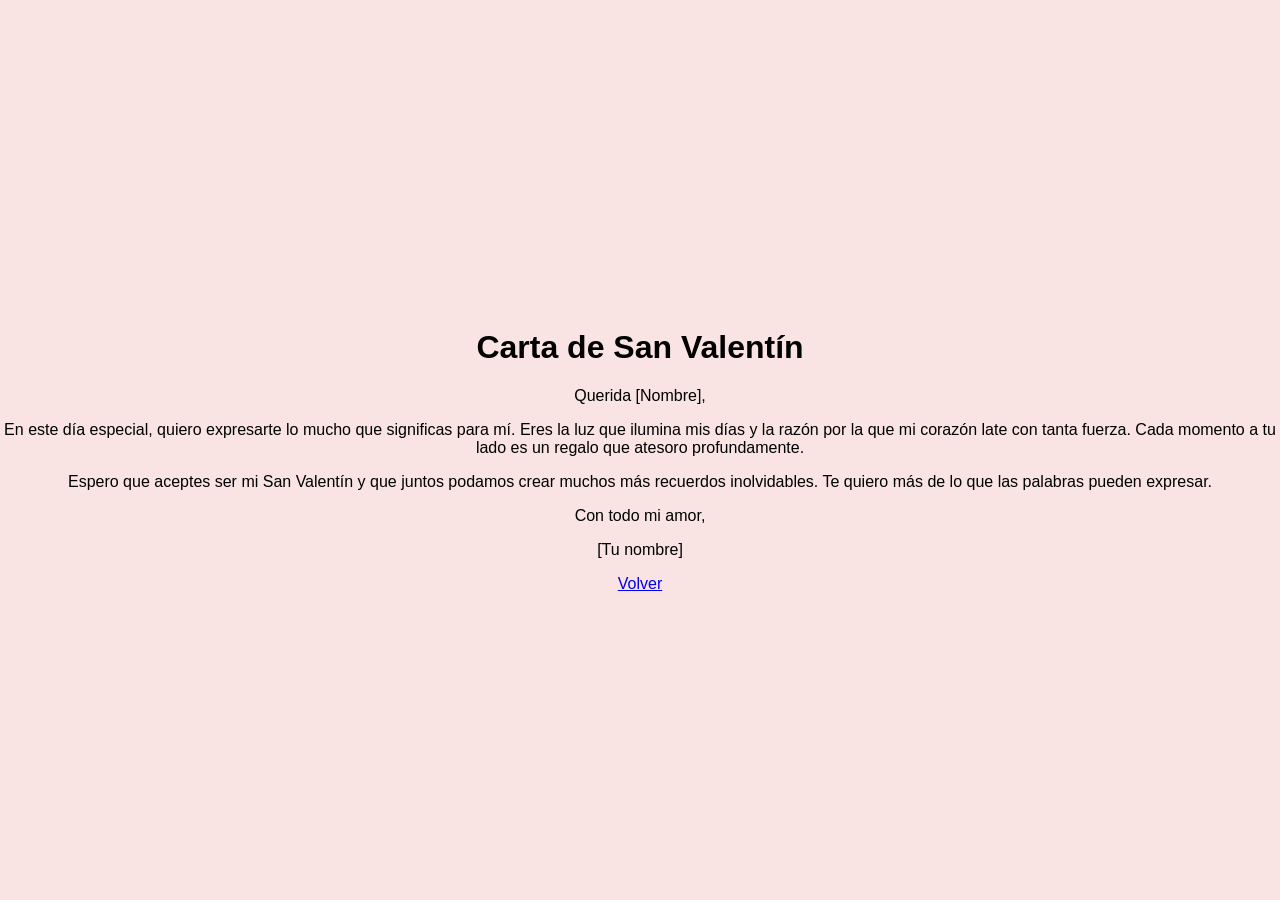
==== carta.html @ 8703a77c "first commit" ====
<!DOCTYPE html>
<html lang="es">
<head>
    <meta charset="UTF-8">
    <meta name="viewport" content="width=device-width, initial-scale=1.0">
    <title>Carta Romántica</title>
    <link rel="stylesheet" href="stiles.css">
</head>
<body>
    <div class="container">
        <h1>Carta de San Valentín</h1>
        <div class="carta">
            <p>Querida [Nombre],</p>
            <p>En este día especial, quiero expresarte lo mucho que significas para mí. Eres la luz que ilumina mis días y la razón por la que mi corazón late con tanta fuerza. Cada momento a tu lado es un regalo que atesoro profundamente.</p>
            <p>Espero que aceptes ser mi San Valentín y que juntos podamos crear muchos más recuerdos inolvidables. Te quiero más de lo que las palabras pueden expresar.</p>
            <p>Con todo mi amor,</p>
            <p>[Tu nombre]</p>
        </div>
        <a href="index.html">Volver</a>
    </div>
</body>
</html>
---- stiles.css ----
body {
    font-family: 'Arial', sans-serif;
    background-color: #f9e3e3;
    display: flex;
    justify-content: center;
    align-items: center;
    height: 100vh;
    margin: 0;
}

.container {
    text-align: center;
}

.flower {
    font-size: 100px;
    color: #e74c3c;
    margin-bottom: 20px;
}

button {
    background-color: #e74c3c;
    color: #fff;
    border: none;
    padding: 10px 20px;
    font-size: 1em;
    border-radius: 5px;
    cursor: pointer;
    transition: background-color 0.3s;
}

button:hover {
    background-color: #c0392b;
}
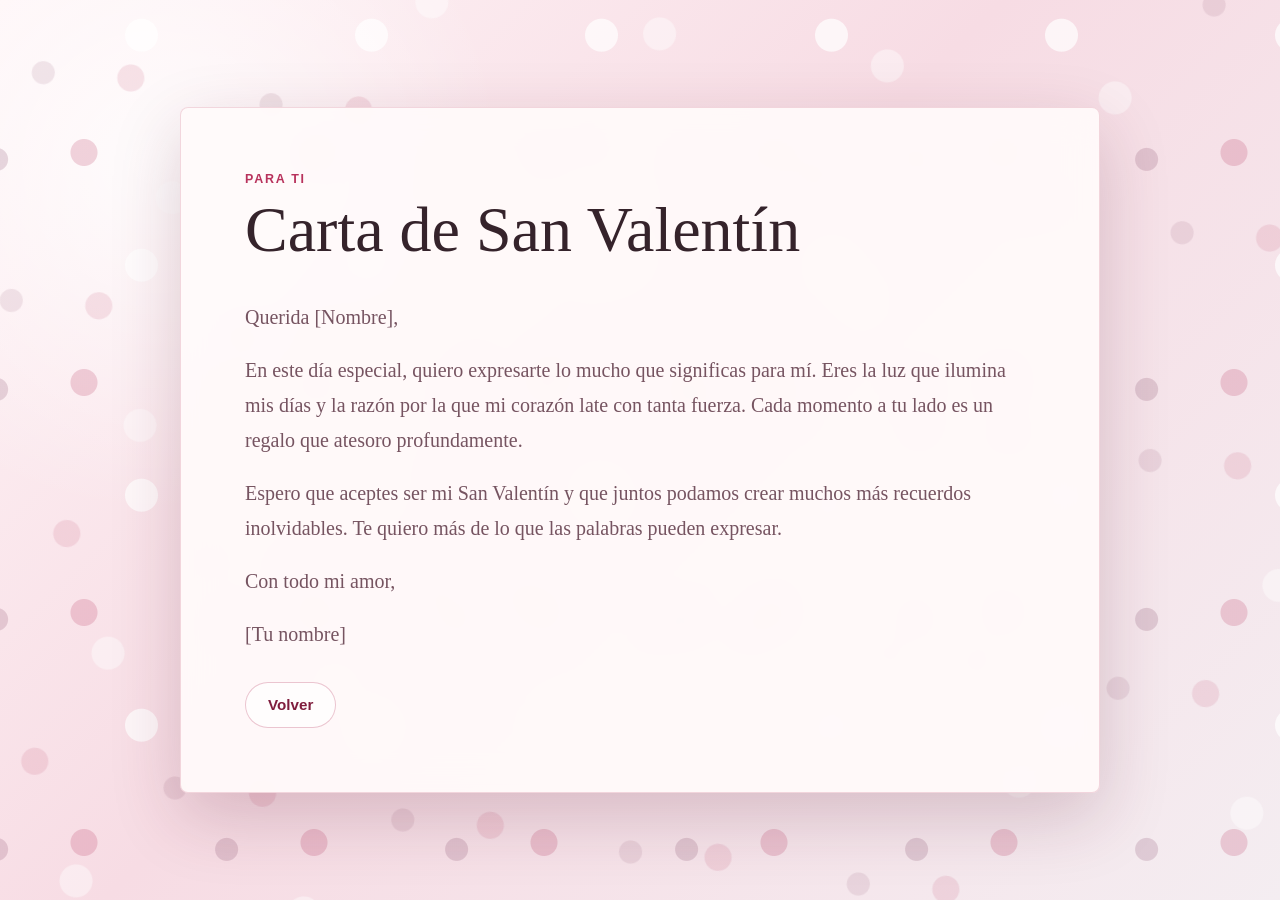
==== commit 69bf8f9f: "actualizado" ====
--- a/carta.html
+++ b/carta.html
@@ -3,20 +3,34 @@
 <head>
     <meta charset="UTF-8">
     <meta name="viewport" content="width=device-width, initial-scale=1.0">
-    <title>Carta Romántica</title>
+    <title>Carta Rom&aacute;ntica</title>
     <link rel="stylesheet" href="stiles.css">
 </head>
-<body>
-    <div class="container">
-        <h1>Carta de San Valentín</h1>
-        <div class="carta">
-            <p>Querida [Nombre],</p>
-            <p>En este día especial, quiero expresarte lo mucho que significas para mí. Eres la luz que ilumina mis días y la razón por la que mi corazón late con tanta fuerza. Cada momento a tu lado es un regalo que atesoro profundamente.</p>
-            <p>Espero que aceptes ser mi San Valentín y que juntos podamos crear muchos más recuerdos inolvidables. Te quiero más de lo que las palabras pueden expresar.</p>
-            <p>Con todo mi amor,</p>
-            <p>[Tu nombre]</p>
-        </div>
-        <a href="index.html">Volver</a>
+<body class="letter-page">
+    <div class="flower-background" aria-hidden="true">
+        <span style="--x: 8%; --delay: 0s; --duration: 16s; --size: 32px;">&#10048;</span>
+        <span style="--x: 18%; --delay: -7s; --duration: 19s; --size: 24px;">&#10047;</span>
+        <span style="--x: 29%; --delay: -3s; --duration: 17s; --size: 38px;">&#10046;</span>
+        <span style="--x: 41%; --delay: -11s; --duration: 22s; --size: 28px;">&#10048;</span>
+        <span style="--x: 53%; --delay: -5s; --duration: 18s; --size: 34px;">&#10047;</span>
+        <span style="--x: 66%; --delay: -9s; --duration: 21s; --size: 26px;">&#10046;</span>
+        <span style="--x: 77%; --delay: -2s; --duration: 15s; --size: 40px;">&#10048;</span>
+        <span style="--x: 88%; --delay: -13s; --duration: 23s; --size: 30px;">&#10047;</span>
     </div>
+
+    <main class="letter-shell">
+        <article class="letter-card">
+            <p class="eyebrow">Para ti</p>
+            <h1>Carta de San Valent&iacute;n</h1>
+            <div class="letter-content">
+                <p>Querida [Nombre],</p>
+                <p>En este d&iacute;a especial, quiero expresarte lo mucho que significas para m&iacute;. Eres la luz que ilumina mis d&iacute;as y la raz&oacute;n por la que mi coraz&oacute;n late con tanta fuerza. Cada momento a tu lado es un regalo que atesoro profundamente.</p>
+                <p>Espero que aceptes ser mi San Valent&iacute;n y que juntos podamos crear muchos m&aacute;s recuerdos inolvidables. Te quiero m&aacute;s de lo que las palabras pueden expresar.</p>
+                <p>Con todo mi amor,</p>
+                <p>[Tu nombre]</p>
+            </div>
+            <a class="back-link" href="index.html">Volver</a>
+        </article>
+    </main>
 </body>
-</html>+</html>
--- a/stiles.css
+++ b/stiles.css
@@ -1,34 +1,288 @@
+:root {
+    --rose: #b8325c;
+    --rose-dark: #7f1d3d;
+    --ink: #35232b;
+    --muted: #765461;
+    --paper: rgba(255, 250, 250, 0.94);
+    --line: rgba(184, 50, 92, 0.18);
+    --shadow: 0 24px 70px rgba(91, 24, 49, 0.2);
+}
+
+* {
+    box-sizing: border-box;
+}
+
+html {
+    min-height: 100%;
+}
+
 body {
-    font-family: 'Arial', sans-serif;
-    background-color: #f9e3e3;
-    display: flex;
+    min-height: 100vh;
+    margin: 0;
+    font-family: Georgia, "Times New Roman", serif;
+    color: var(--ink);
+    background:
+        radial-gradient(circle at 12% 18%, rgba(255, 255, 255, 0.8), transparent 26%),
+        linear-gradient(135deg, #fff5f7 0%, #f7dce4 46%, #f4edf1 100%);
+}
+
+a {
+    color: inherit;
+}
+
+.home-page,
+.letter-page {
+    overflow-x: hidden;
+}
+
+.home-page {
+    display: grid;
+    place-items: center;
+    padding: 24px;
+}
+
+.home-shell {
+    width: min(100%, 520px);
+    text-align: center;
+    padding: clamp(32px, 8vw, 72px) clamp(22px, 7vw, 56px);
+    border: 1px solid var(--line);
+    border-radius: 8px;
+    background: rgba(255, 250, 250, 0.84);
+    box-shadow: var(--shadow);
+    backdrop-filter: blur(14px);
+}
+
+.home-flower {
+    margin-bottom: 18px;
+    color: var(--rose);
+    font-size: clamp(64px, 18vw, 112px);
+    line-height: 1;
+    animation: bloomPulse 4s ease-in-out infinite;
+}
+
+h1 {
+    margin: 0;
+    font-size: clamp(2rem, 7vw, 4rem);
+    font-weight: 500;
+    line-height: 1.05;
+    letter-spacing: 0;
+}
+
+.action-button,
+.back-link {
+    display: inline-flex;
+    align-items: center;
     justify-content: center;
-    align-items: center;
-    height: 100vh;
-    margin: 0;
-}
-
-.container {
-    text-align: center;
-}
-
-.flower {
-    font-size: 100px;
-    color: #e74c3c;
-    margin-bottom: 20px;
-}
-
-button {
-    background-color: #e74c3c;
+    min-height: 46px;
+    border-radius: 999px;
+    text-decoration: none;
+    transition:
+        transform 0.2s ease,
+        box-shadow 0.2s ease,
+        background-color 0.2s ease;
+}
+
+.action-button {
+    margin-top: 28px;
+    padding: 0 28px;
     color: #fff;
-    border: none;
-    padding: 10px 20px;
-    font-size: 1em;
-    border-radius: 5px;
-    cursor: pointer;
-    transition: background-color 0.3s;
-}
-
-button:hover {
-    background-color: #c0392b;
-}+    background: var(--rose);
+    box-shadow: 0 12px 28px rgba(184, 50, 92, 0.28);
+    font-family: Arial, sans-serif;
+    font-size: 1rem;
+    font-weight: 700;
+}
+
+.action-button:hover,
+.back-link:hover {
+    transform: translateY(-2px);
+}
+
+.action-button:hover {
+    background: var(--rose-dark);
+    box-shadow: 0 16px 34px rgba(127, 29, 61, 0.3);
+}
+
+.letter-page {
+    position: relative;
+    display: grid;
+    min-height: 100vh;
+    padding: clamp(18px, 4vw, 48px);
+}
+
+.flower-background {
+    position: fixed;
+    inset: 0;
+    z-index: 0;
+    overflow: hidden;
+    pointer-events: none;
+}
+
+.flower-background::before,
+.flower-background::after {
+    position: absolute;
+    inset: -15%;
+    content: "";
+    background-image:
+        radial-gradient(circle at 20% 25%, rgba(184, 50, 92, 0.2) 0 13px, transparent 14px),
+        radial-gradient(circle at 82% 28%, rgba(122, 57, 91, 0.18) 0 11px, transparent 12px),
+        radial-gradient(circle at 45% 74%, rgba(255, 255, 255, 0.7) 0 16px, transparent 17px);
+    background-size: 230px 230px;
+    animation: driftPattern 28s linear infinite;
+}
+
+.flower-background::after {
+    opacity: 0.6;
+    transform: rotate(8deg);
+    animation-duration: 38s;
+    animation-direction: reverse;
+}
+
+.flower-background span {
+    position: absolute;
+    left: var(--x);
+    bottom: -12vh;
+    color: rgba(184, 50, 92, 0.36);
+    font-size: calc(var(--size) * 1.75);
+    line-height: 1;
+    filter: blur(0.2px);
+    animation: floatFlower var(--duration) linear infinite;
+    animation-delay: var(--delay);
+}
+
+.letter-shell {
+    position: relative;
+    z-index: 1;
+    display: grid;
+    place-items: center;
+    width: min(100%, 920px);
+    min-height: calc(100vh - clamp(36px, 8vw, 96px));
+    margin: 0 auto;
+}
+
+.letter-card {
+    width: 100%;
+    max-height: calc(100vh - clamp(36px, 8vw, 96px));
+    overflow: auto;
+    padding: clamp(28px, 6vw, 64px);
+    border: 1px solid var(--line);
+    border-radius: 8px;
+    background: var(--paper);
+    box-shadow: var(--shadow);
+    backdrop-filter: blur(16px);
+}
+
+.eyebrow {
+    margin: 0 0 10px;
+    color: var(--rose);
+    font-family: Arial, sans-serif;
+    font-size: 0.78rem;
+    font-weight: 700;
+    letter-spacing: 0.14em;
+    text-transform: uppercase;
+}
+
+.letter-content {
+    margin-top: clamp(22px, 4vw, 36px);
+    color: var(--muted);
+    font-size: clamp(1.05rem, 2.4vw, 1.25rem);
+    line-height: 1.75;
+}
+
+.letter-content p {
+    margin: 0 0 18px;
+}
+
+.letter-content p:last-child {
+    margin-bottom: 0;
+}
+
+.back-link {
+    margin-top: 30px;
+    padding: 0 22px;
+    border: 1px solid rgba(184, 50, 92, 0.28);
+    color: var(--rose-dark);
+    background: rgba(255, 255, 255, 0.62);
+    font-family: Arial, sans-serif;
+    font-size: 0.95rem;
+    font-weight: 700;
+}
+
+.back-link:hover {
+    background: #fff;
+    box-shadow: 0 10px 22px rgba(91, 24, 49, 0.12);
+}
+
+@keyframes bloomPulse {
+    0%,
+    100% {
+        transform: scale(1) rotate(0deg);
+    }
+
+    50% {
+        transform: scale(1.06) rotate(4deg);
+    }
+}
+
+@keyframes driftPattern {
+    from {
+        transform: translate3d(0, 0, 0);
+    }
+
+    to {
+        transform: translate3d(90px, 120px, 0);
+    }
+}
+
+@keyframes floatFlower {
+    0% {
+        opacity: 0;
+        transform: translate3d(-18px, 0, 0) rotate(0deg);
+    }
+
+    12% {
+        opacity: 1;
+    }
+
+    100% {
+        opacity: 0;
+        transform: translate3d(34px, -118vh, 0) rotate(240deg);
+    }
+}
+
+@media (max-width: 640px) {
+    .home-page,
+    .letter-page {
+        padding: 16px;
+    }
+
+    .home-shell,
+    .letter-card {
+        border-radius: 8px;
+    }
+
+    .letter-shell {
+        align-items: start;
+        min-height: calc(100vh - 32px);
+    }
+
+    .letter-card {
+        max-height: none;
+        padding: 26px 22px;
+    }
+
+    .letter-content {
+        line-height: 1.65;
+    }
+}
+
+@media (prefers-reduced-motion: reduce) {
+    *,
+    *::before,
+    *::after {
+        scroll-behavior: auto !important;
+        animation-duration: 0.01ms !important;
+        animation-iteration-count: 1 !important;
+        transition-duration: 0.01ms !important;
+    }
+}
